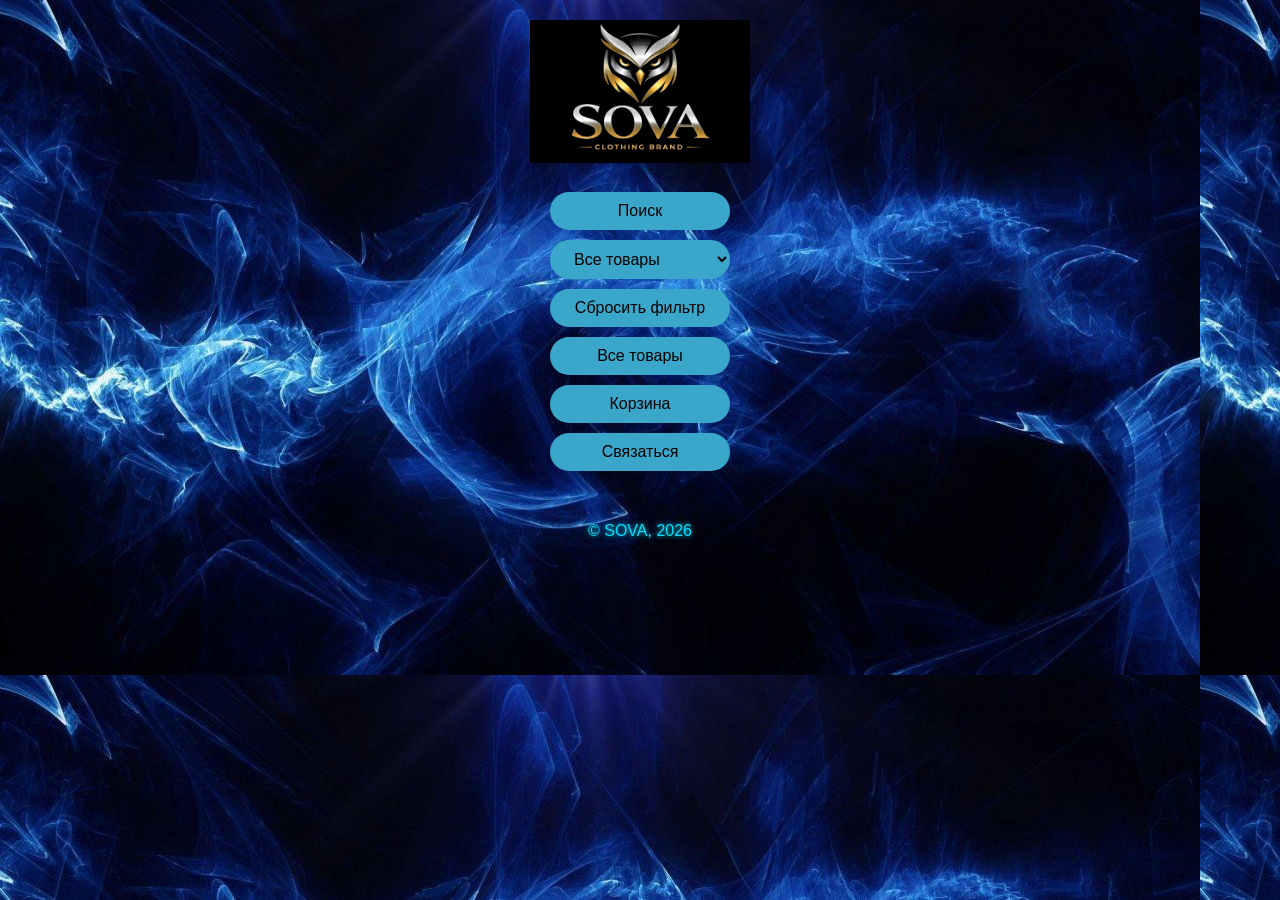
==== index.html @ 25308b77 "Add files via upload" ====
<!DOCTYPE html>
<html lang="ru">
    <head>
  <meta charset="UTF-8">
  <title>Sova Shop</title>
  <link rel="stylesheet" href="style.css">
</head>
<body>

  <!-- ЛОГО -->
<div class="logo">
  <img src="./images/logo1.jpeg">
</div>

<!-- КНОПКИ -->
<div class="controls">

<center><button onclick="applyFilters()" id="search" placeholder="Поиск">Поиск</button></center>

<center>
  <select id="filter">
  <option value="all">Все товары</option>
  <option value="shirt">Футболки</option>
  <option value="kostem">Костюмы</option>
  <option value="cap">Кепки</option>
  <option value="suit">Кроссовки</option>
  <option value="slates">Сланцы</option>
</select>
</center>

<center><button onclick="resetFilter()">Сбросить фильтр</button></center>
<center><button onclick="showAll()">Все товары</button></center>
<center><button onclick="openCart()"> Корзина</button></center>
<center><button onclick="openContacts()">Связаться</button></center>
</div>

<!-- ТОВАРЫ -->
<div class="products" id="products"></div>

<div id="contactModal" class="modal">
  <div class="modal-content">
    <span class="close" onclick="closeModal()">✖</span>

    <h3>Связаться</h3>

    <button onclick="goWhatsApp()">Заказ (WhatsApp)</button>
    <button onclick="goTelegram()">Автор (Telegram)</button>
  </div>
</div>
<footer>
  <p>© SOVA, 2026</p>
</footer>
<script src="script.js"></script>
</body>
</html>
---- style.css ----
body {
  background-image: url('./images/obou.jpg');
  margin: 0;
  font-family: Arial;
  text-align: center;
  color: #00e0ff;
  text-shadow: 0 0 5px #00e0ff;
}

/* ЛОГО */
.logo img {
  width: 220px;
  margin-top: 20px;
}

/* КНОПКИ */
.controls {
  margin-top: 20px;
}

button, select {
  background: #3aa6c9;
  padding: 10px 20px;
  margin: 5px;
  border-radius: 20px;
  border: none;
  cursor: pointer;
  font-size: 16px;
}

.controls button, select {
  width: 180px !important;
}

/* КАРТОЧКИ */
.products {
  display: flex;
  flex-wrap: wrap;
  justify-content: center;
  margin-top: 30px;
}

.card {
  background: white;
  width: 220px;
  margin: 15px;
  border-radius: 20px;
  padding: 10px;
  cursor: pointer;
  transition: 0.3s;
}

.card:hover {
  transform: scale(1.05);
}

.card img {
  width: 100%;
  border-radius: 15px;
}

.price {
  font-weight: bold;
  margin-top: 5px;
}


#sizeImages {
  display: flex;
  flex-wrap: wrap;
  justify-content: center;
  margin-top: 15px;
}
#previewSize {
  display: block;
  margin: 15px auto;
  border-radius: 15px;
}

#sizeImages img {
  width: 80px;
  cursor: pointer;
  transition: 0.3s;
}

#sizeImages img:hover {
  transform: scale(1.1);
}

.delete-btn {
  margin-top: 10px;
  background: #ff4d4d;
  color: white;
  border-radius: 15px;
  padding: 8px;
}

.modal {
  display: none;
  position: fixed;
  top: 0;
  left: 0;
  width: 100%;
  height: 100%;
  background: rgba(0,0,0,0.7);
}

.modal-content {
  background: #fff;
  padding: 20px;
  margin: 100px auto;
  width: 300px;
  border-radius: 15px;
  text-align: center;
}

.close {
  float: right;
  cursor: pointer;
  font-size: 20px;
}

.notify {
  position: fixed;
  top: 50%;
  left: 50%;
  transform: translate(-50%, -50%) scale(0.9);
  
  background: rgba(0,0,0,0.85);
  padding: 20px 25px;
  border-radius: 15px;
  
  color: white;
  text-align: center;

  opacity: 0;
  pointer-events: none;

  transition: 0.3s;
  z-index: 999;
}

.notify.show {
  opacity: 1;
  transform: translate(-50%, -50%) scale(1);
  pointer-events: auto;
}

.notify button {
  margin-top: 10px;
}
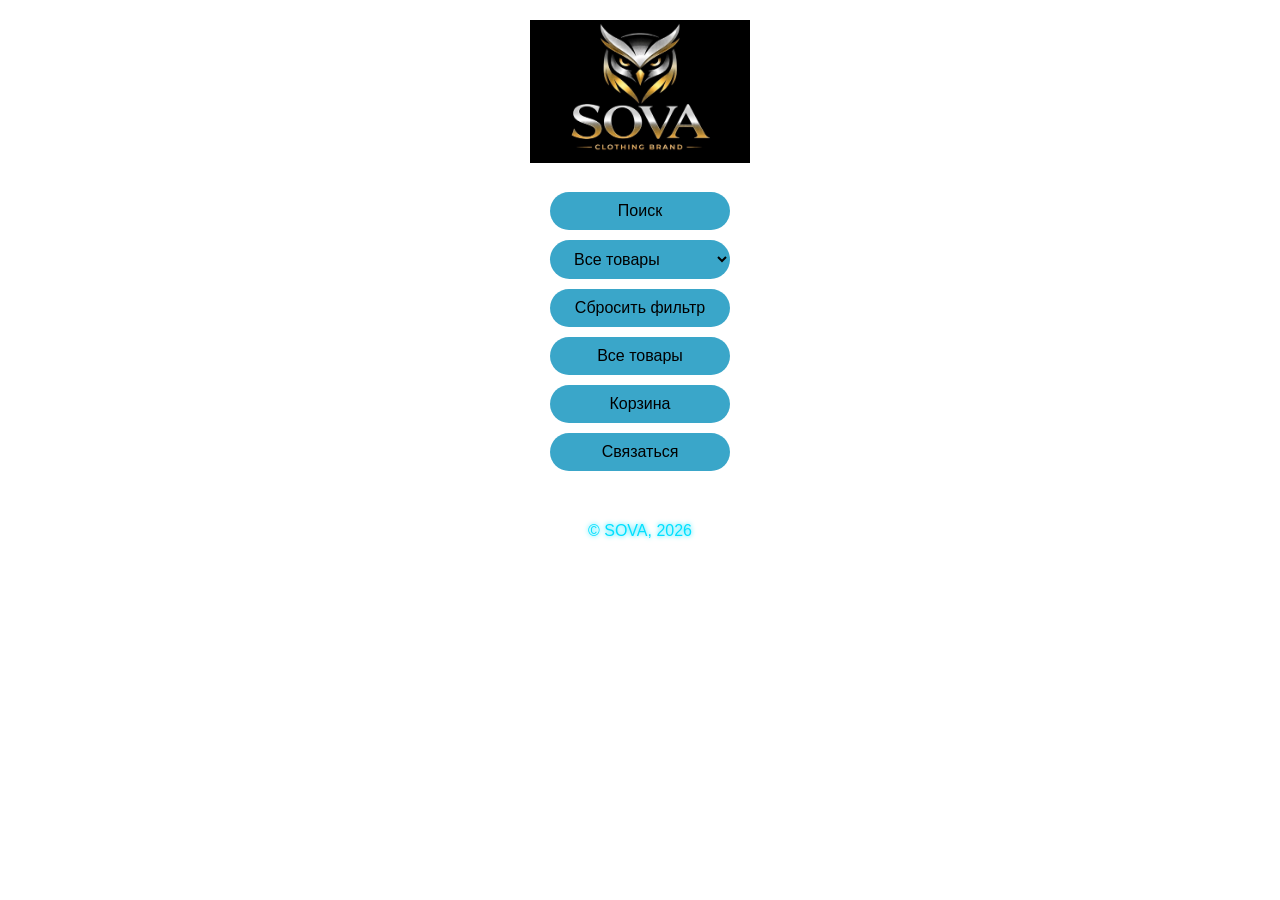
==== commit 1ec12d9c: "Update index.html" ====
--- a/index.html
+++ b/index.html
@@ -1,7 +1,7 @@
 <!DOCTYPE html>
 <html lang="ru">
     <head>
-  <meta charset="UTF-8">
+ <meta name="viewport" content="width=device-width, initial-scale=1.0">
   <title>Sova Shop</title>
   <link rel="stylesheet" href="style.css">
 </head>
@@ -52,4 +52,4 @@
 </footer>
 <script src="script.js"></script>
 </body>
-</html>+</html>
--- a/style.css
+++ b/style.css
@@ -1,10 +1,12 @@
 body {
-  background-image: url('./images/obou.jpg');
   margin: 0;
-  font-family: Arial;
+  padding: 0;
+  background-image: url('./images/obou.jpg') no-repeat center center fixed;
+  font-family: Arial, sans-serif;
   text-align: center;
   color: #00e0ff;
   text-shadow: 0 0 5px #00e0ff;
+  background-size: cover;
 }
 
 /* ЛОГО */
@@ -19,6 +21,8 @@
 }
 
 button, select {
+  width: 80%;
+  max-width: 300px;
   background: #3aa6c9;
   padding: 10px 20px;
   margin: 5px;
@@ -145,7 +149,30 @@
   transform: translate(-50%, -50%) scale(1);
   pointer-events: auto;
 }
-
 .notify button {
   margin-top: 10px;
-}+}
+.container {
+  display: flex;
+  flex-direction: column;
+  align-items: center;
+  justify-content: center;
+  min-height: 100vh;
+  text-align: center;
+}
+
+@media (max-width: 600px) {
+  h2 {
+    font-size: 20px;
+  }
+
+  img {
+    max-width: 90%;
+    height: auto;
+  }
+
+  button {
+    width: 90%;
+    font-size: 15px;
+  }
+}
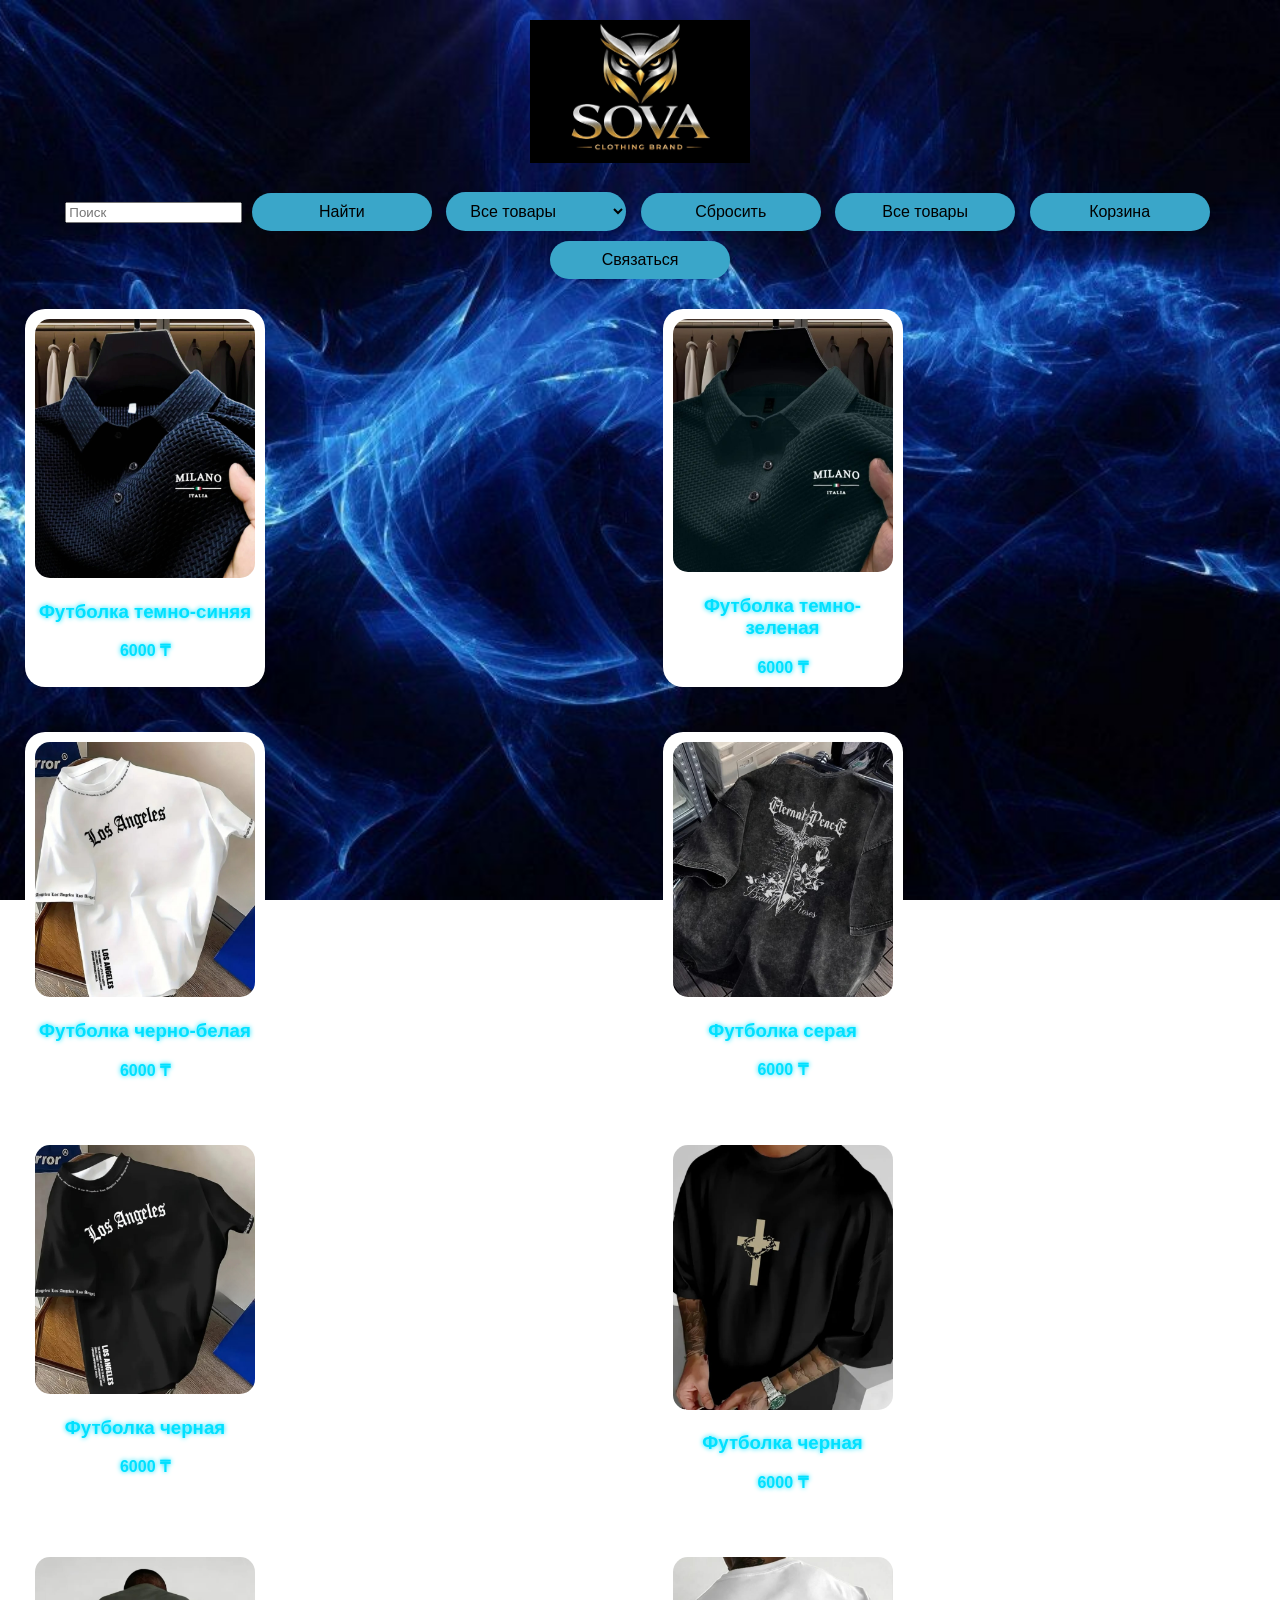
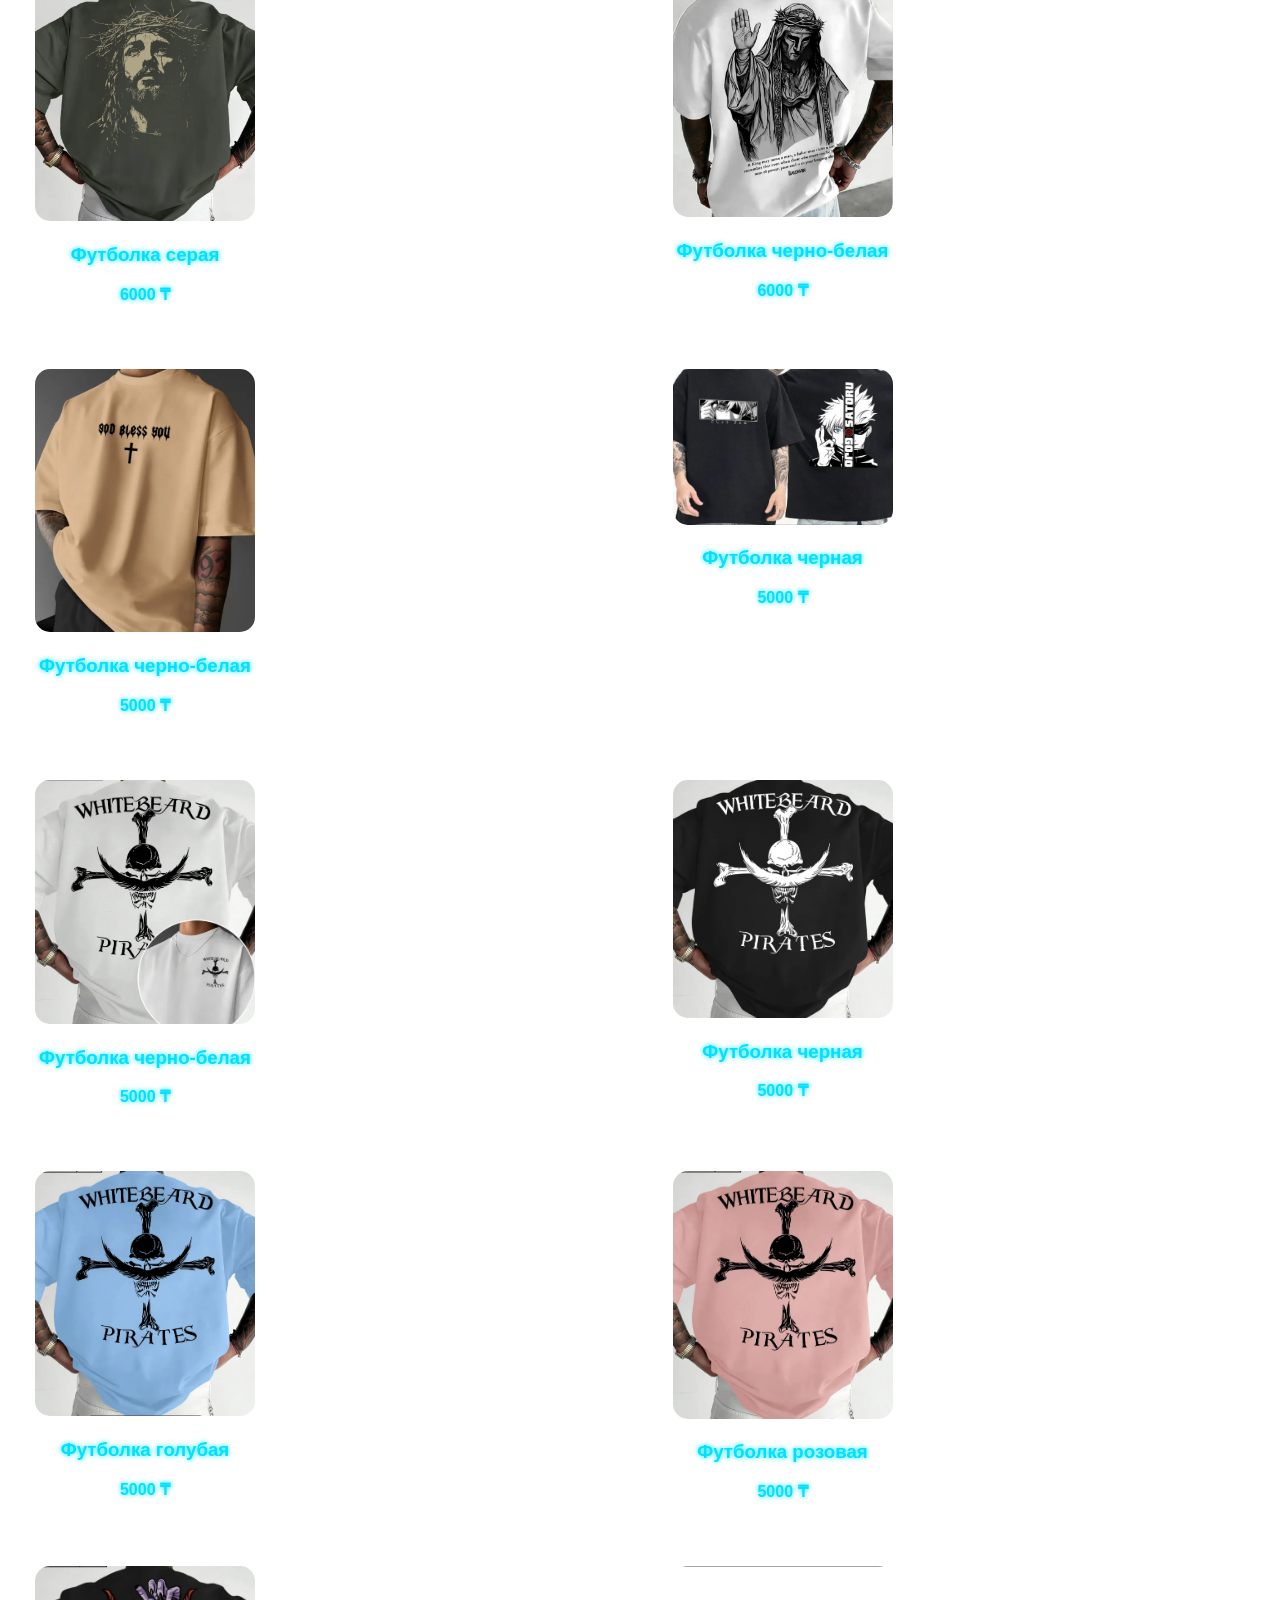
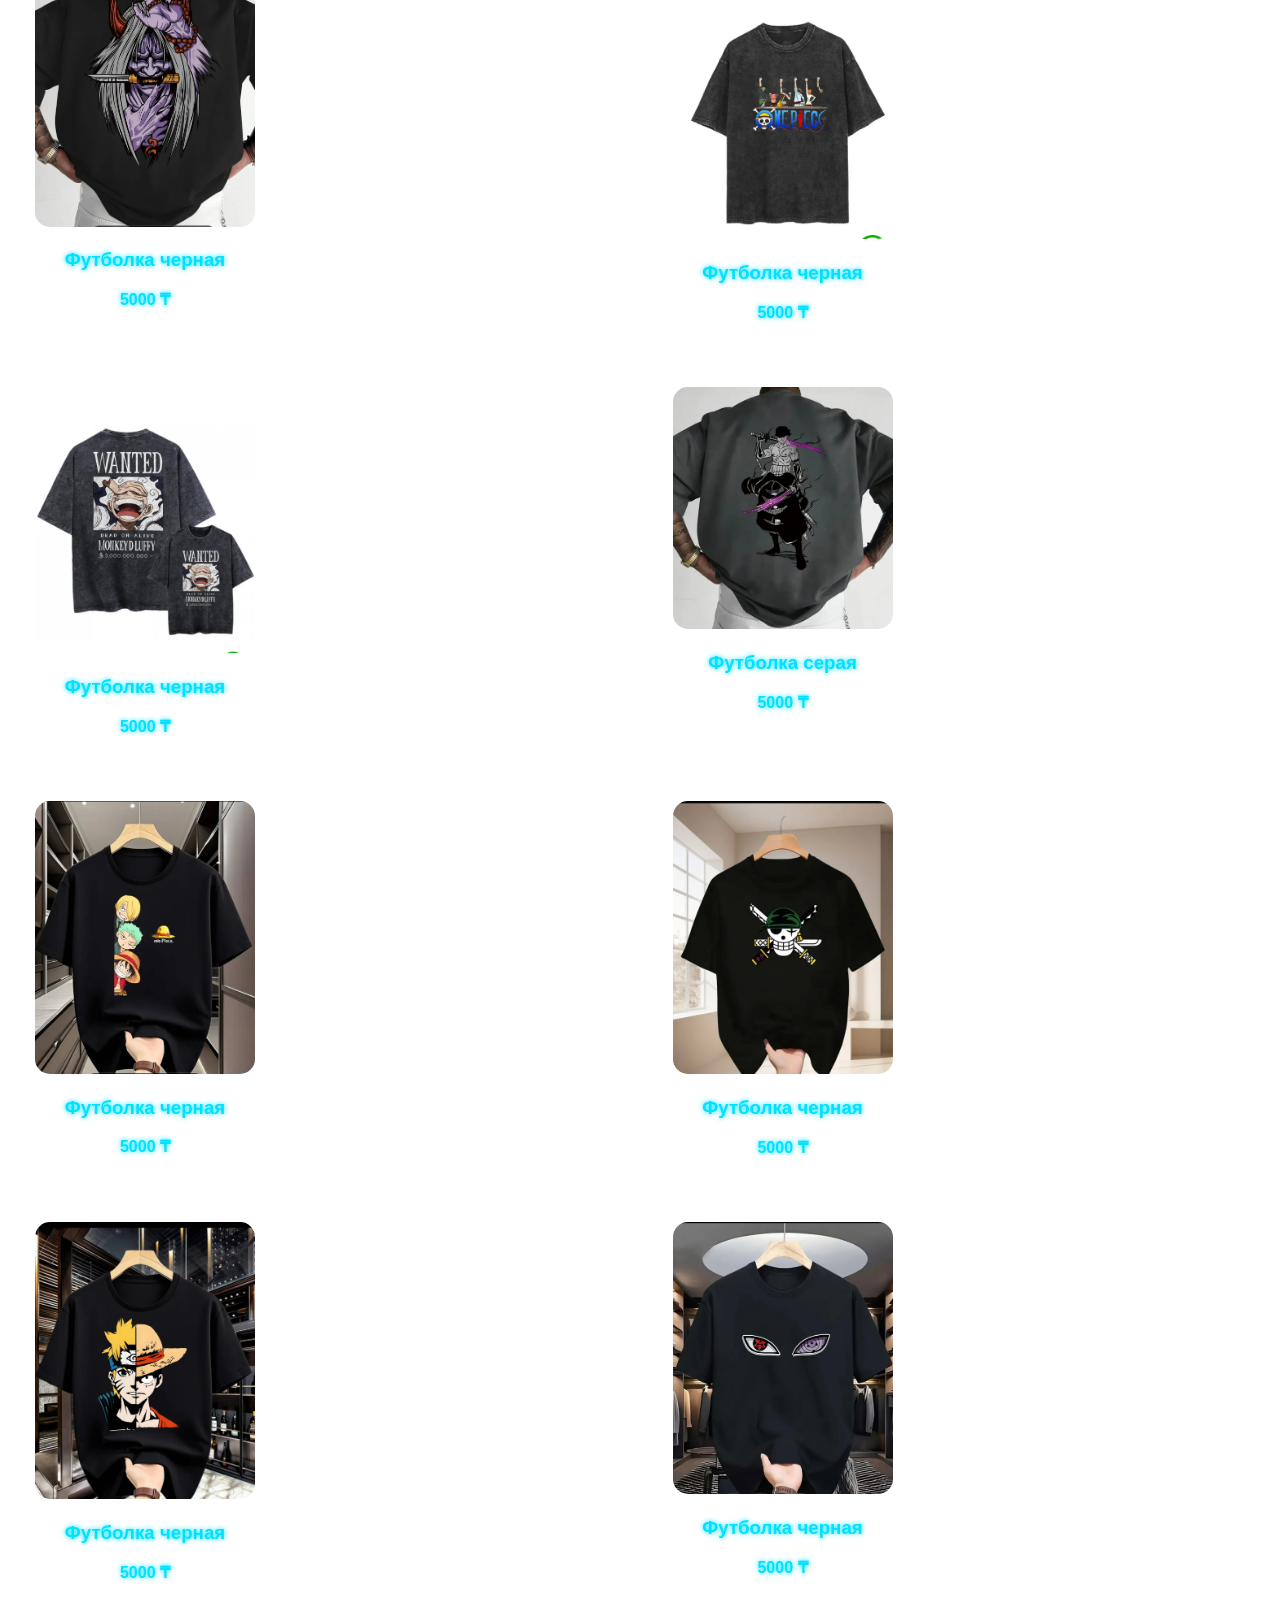
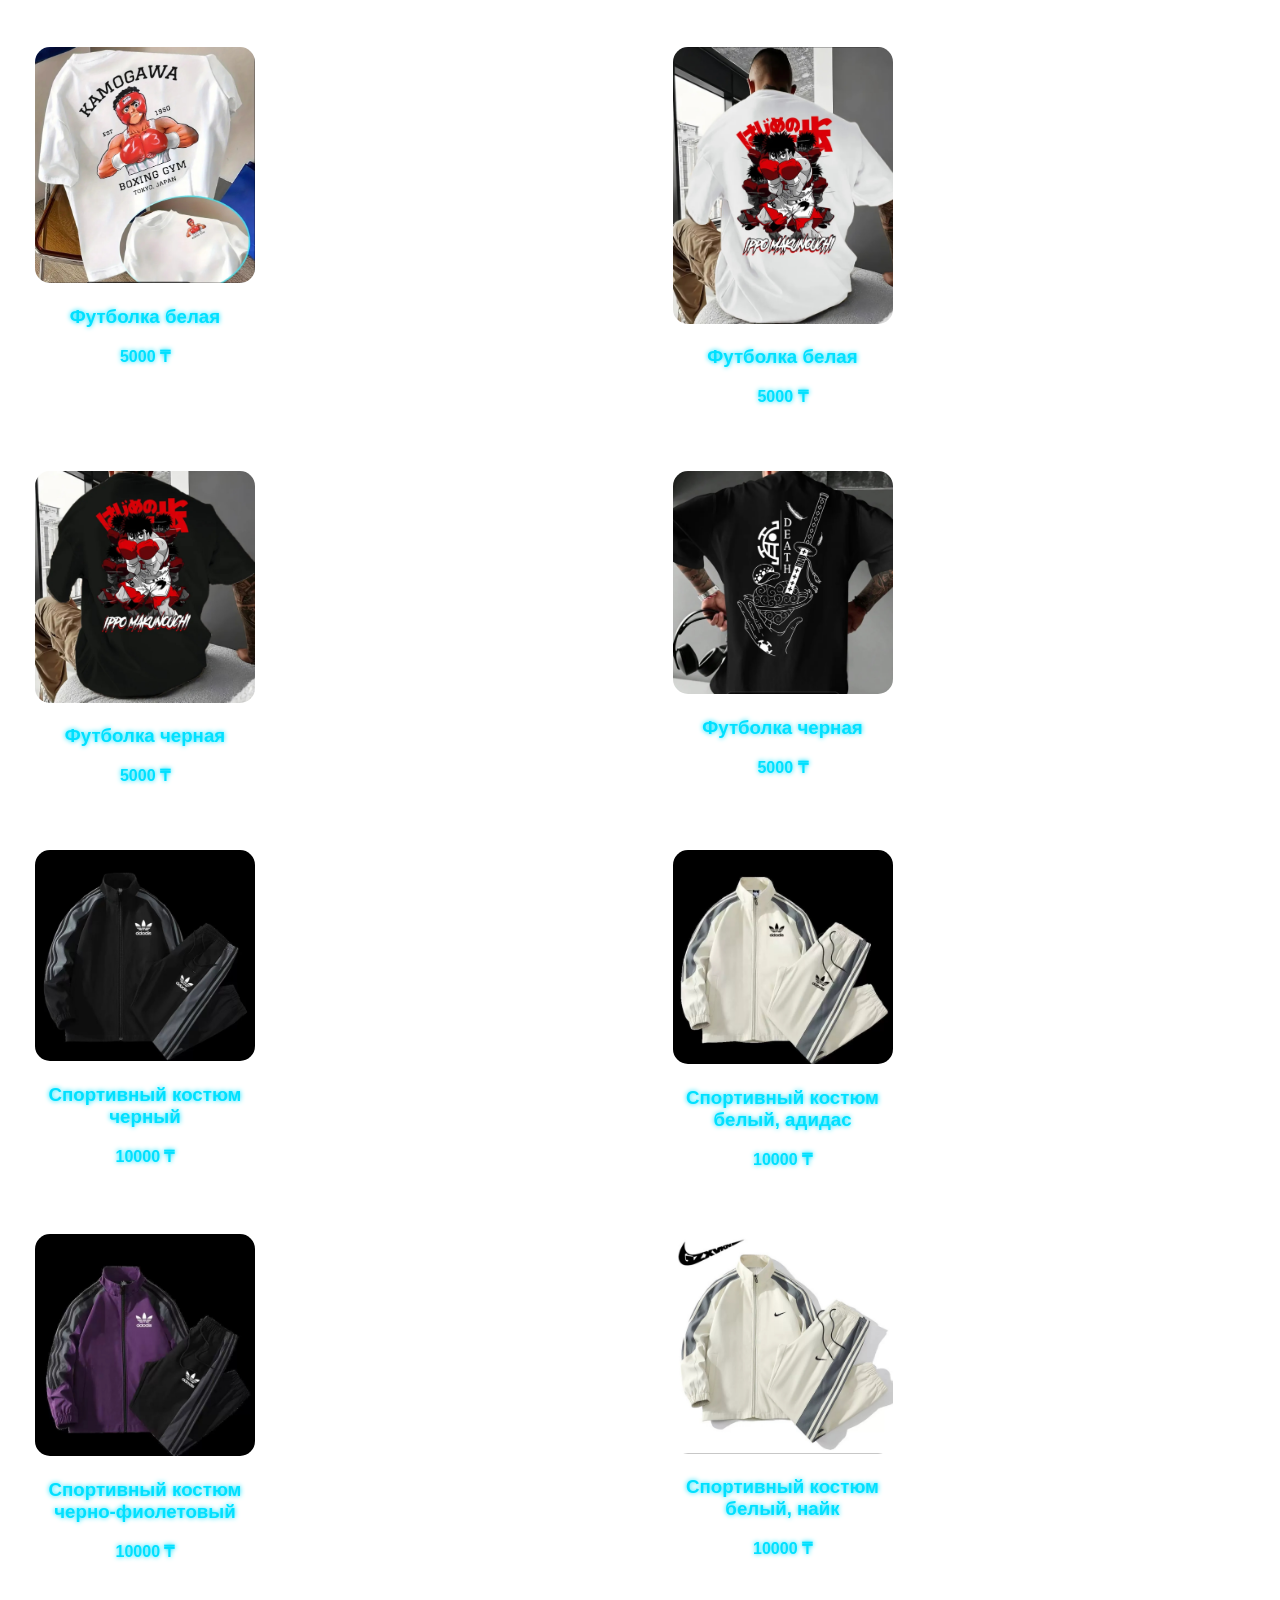
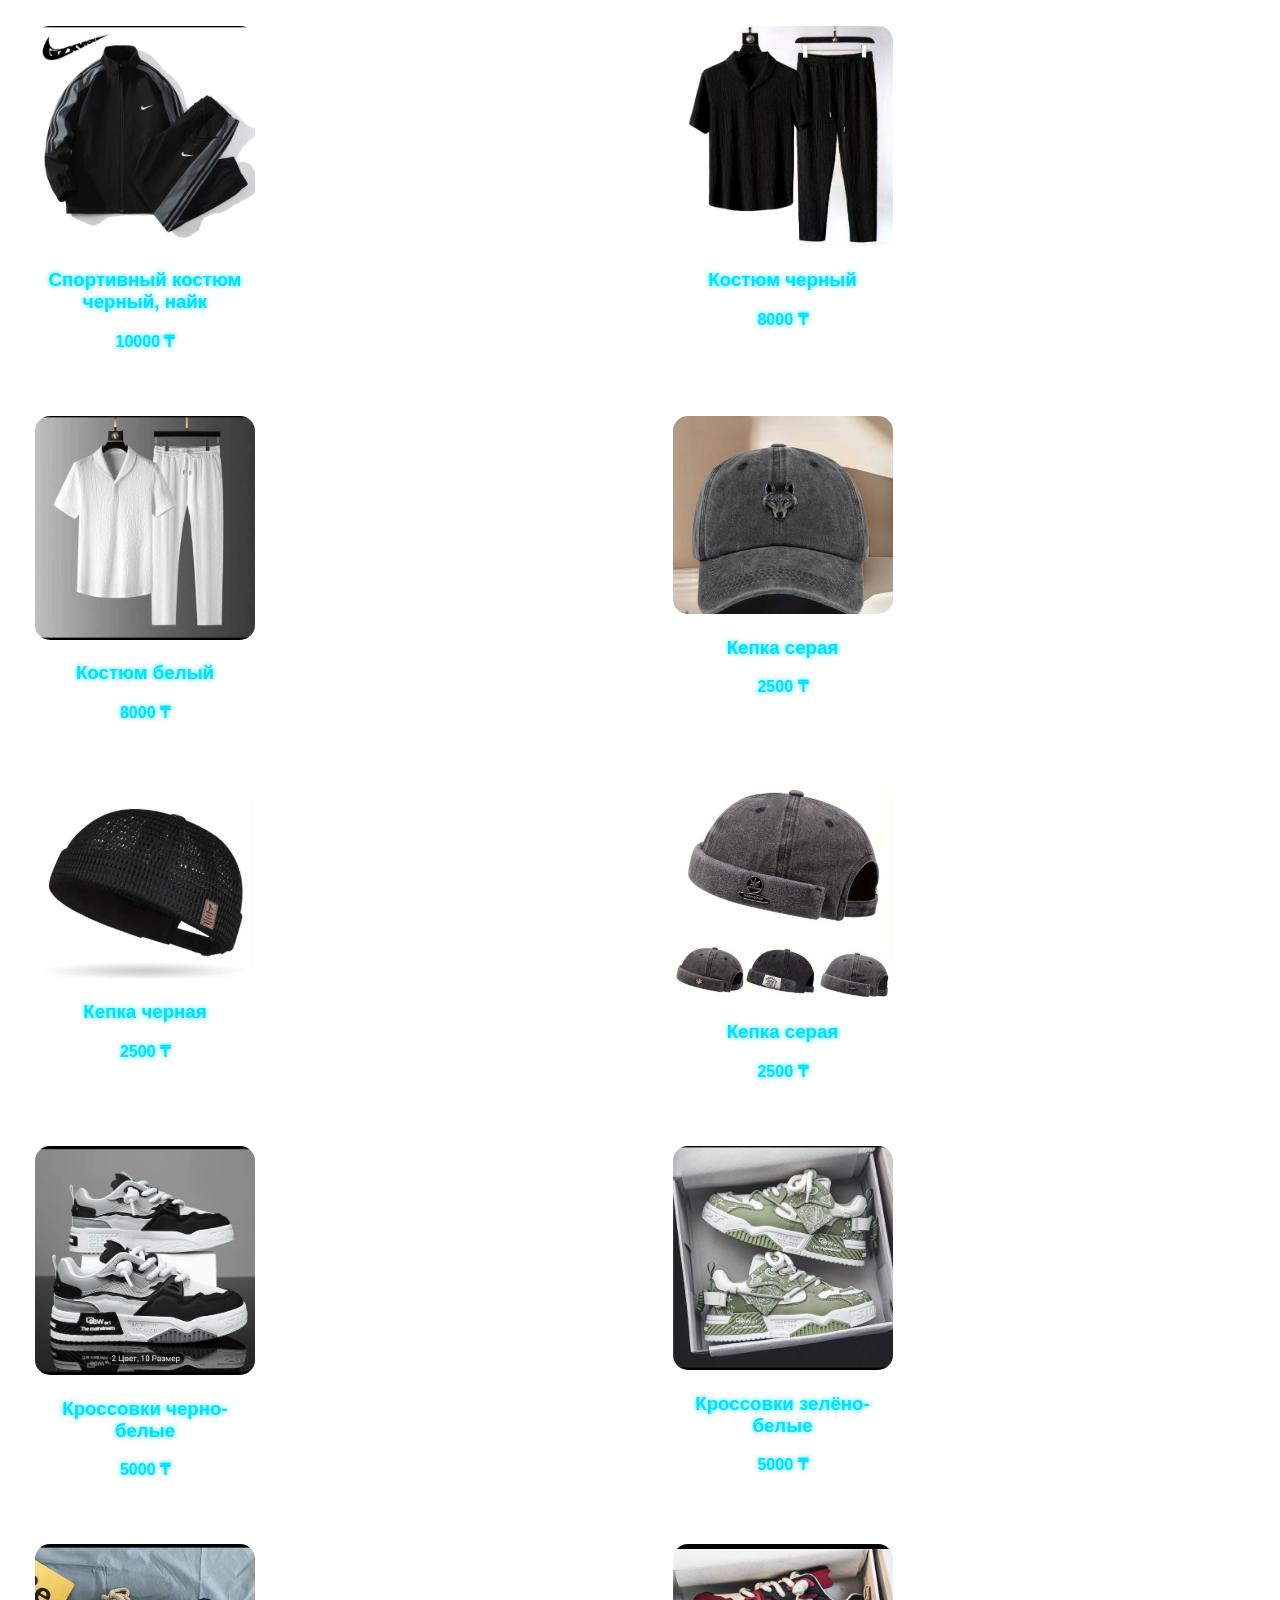
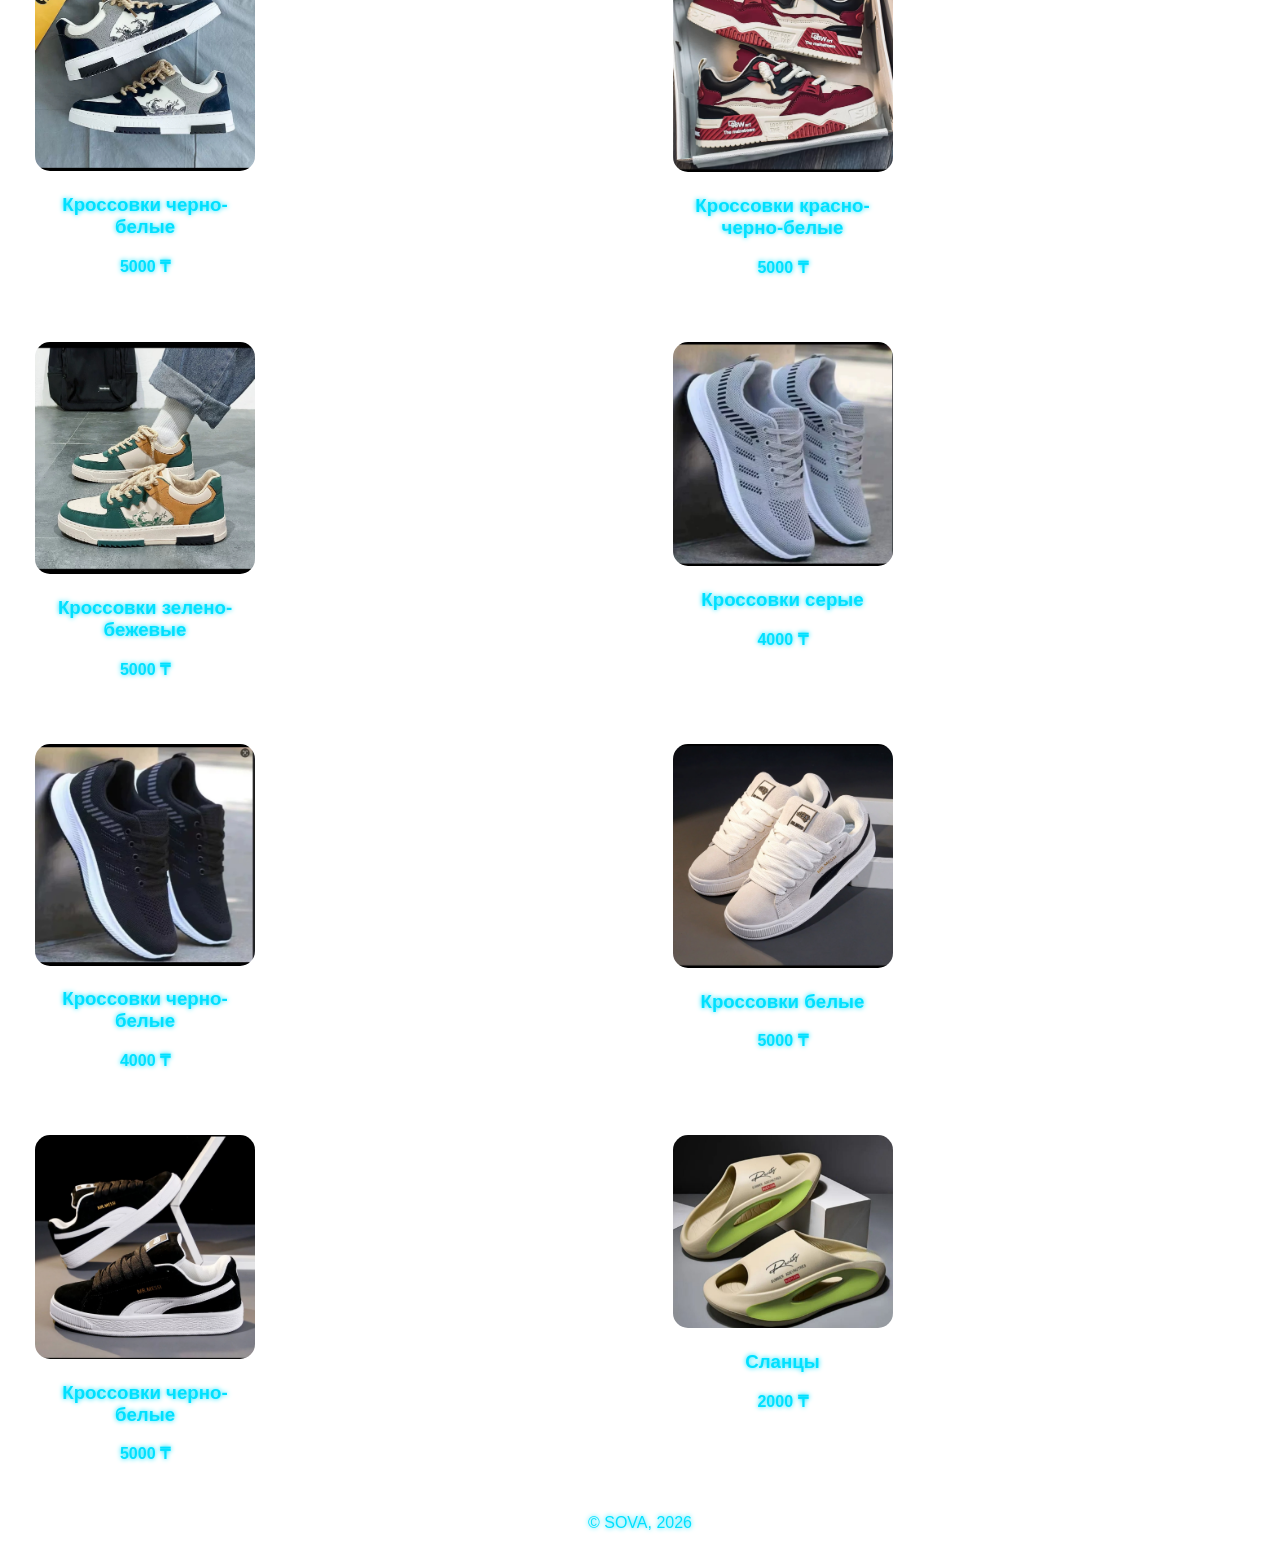
==== commit 9daf323c: "Update index.html" ====
--- a/index.html
+++ b/index.html
@@ -1,55 +1,58 @@
 <!DOCTYPE html>
 <html lang="ru">
-    <head>
- <meta name="viewport" content="width=device-width, initial-scale=1.0">
-  <title>Sova Shop</title>
-  <link rel="stylesheet" href="style.css">
+<head>
+<meta name="viewport" content="width=device-width, initial-scale=1.0">
+<title>Sova Shop</title>
+<link rel="stylesheet" href="style.css">
 </head>
+
 <body>
 
-  <!-- ЛОГО -->
 <div class="logo">
-  <img src="./images/logo1.jpeg">
+  <img src="images/logo1.jpeg">
 </div>
 
-<!-- КНОПКИ -->
 <div class="controls">
 
-<center><button onclick="applyFilters()" id="search" placeholder="Поиск">Поиск</button></center>
+<input type="text" id="search" placeholder="Поиск">
+<button onclick="applyFilters()">Найти</button>
 
-<center>
-  <select id="filter">
+<select id="filter">
   <option value="all">Все товары</option>
   <option value="shirt">Футболки</option>
   <option value="kostem">Костюмы</option>
   <option value="cap">Кепки</option>
-  <option value="suit">Кроссовки</option>
+  <option value="krossowki">Кроссовки</option>
   <option value="slates">Сланцы</option>
 </select>
-</center>
 
-<center><button onclick="resetFilter()">Сбросить фильтр</button></center>
-<center><button onclick="showAll()">Все товары</button></center>
-<center><button onclick="openCart()"> Корзина</button></center>
-<center><button onclick="openContacts()">Связаться</button></center>
+<button onclick="resetFilter()">Сбросить</button>
+<button onclick="showAll()">Все товары</button>
+<button onclick="openCart()">Корзина</button>
+<button onclick="openContacts()">Связаться</button>
+
 </div>
 
-<!-- ТОВАРЫ -->
 <div class="products" id="products"></div>
 
 <div id="contactModal" class="modal">
   <div class="modal-content">
     <span class="close" onclick="closeModal()">✖</span>
-
     <h3>Связаться</h3>
-
-    <button onclick="goWhatsApp()">Заказ (WhatsApp)</button>
-    <button onclick="goTelegram()">Автор (Telegram)</button>
+    <button onclick="goWhatsApp()">WhatsApp</button>
+    <button onclick="goTelegram()">Telegram</button>
   </div>
 </div>
+
 <footer>
-  <p>© SOVA, 2026</p>
+<p>© SOVA, 2026</p>
 </footer>
+
 <script src="script.js"></script>
+
+<script>
+render(products); // сразу показываем товары
+</script>
+
 </body>
 </html>
--- a/style.css
+++ b/style.css
@@ -1,11 +1,12 @@
 body {
   margin: 0;
   padding: 0;
-  background-image: url('./images/obou.jpg') no-repeat center center fixed;
   font-family: Arial, sans-serif;
   text-align: center;
   color: #00e0ff;
   text-shadow: 0 0 5px #00e0ff;
+
+  background: url("images/obou.jpg") no-repeat center center fixed;
   background-size: cover;
 }
 
@@ -38,10 +39,22 @@
 
 /* КАРТОЧКИ */
 .products {
-  display: flex;
-  flex-wrap: wrap;
-  justify-content: center;
-  margin-top: 30px;
+  display: grid;
+  grid-template-columns: repeat(2, 1fr);
+  gap: 15px;
+  padding: 10px;
+}
+
+.product {
+  background: white;
+  border-radius: 20px;
+  padding: 10px;
+  text-align: center;
+}
+
+.product img {
+  width: 100%;
+  border-radius: 15px;
 }
 
 .card {
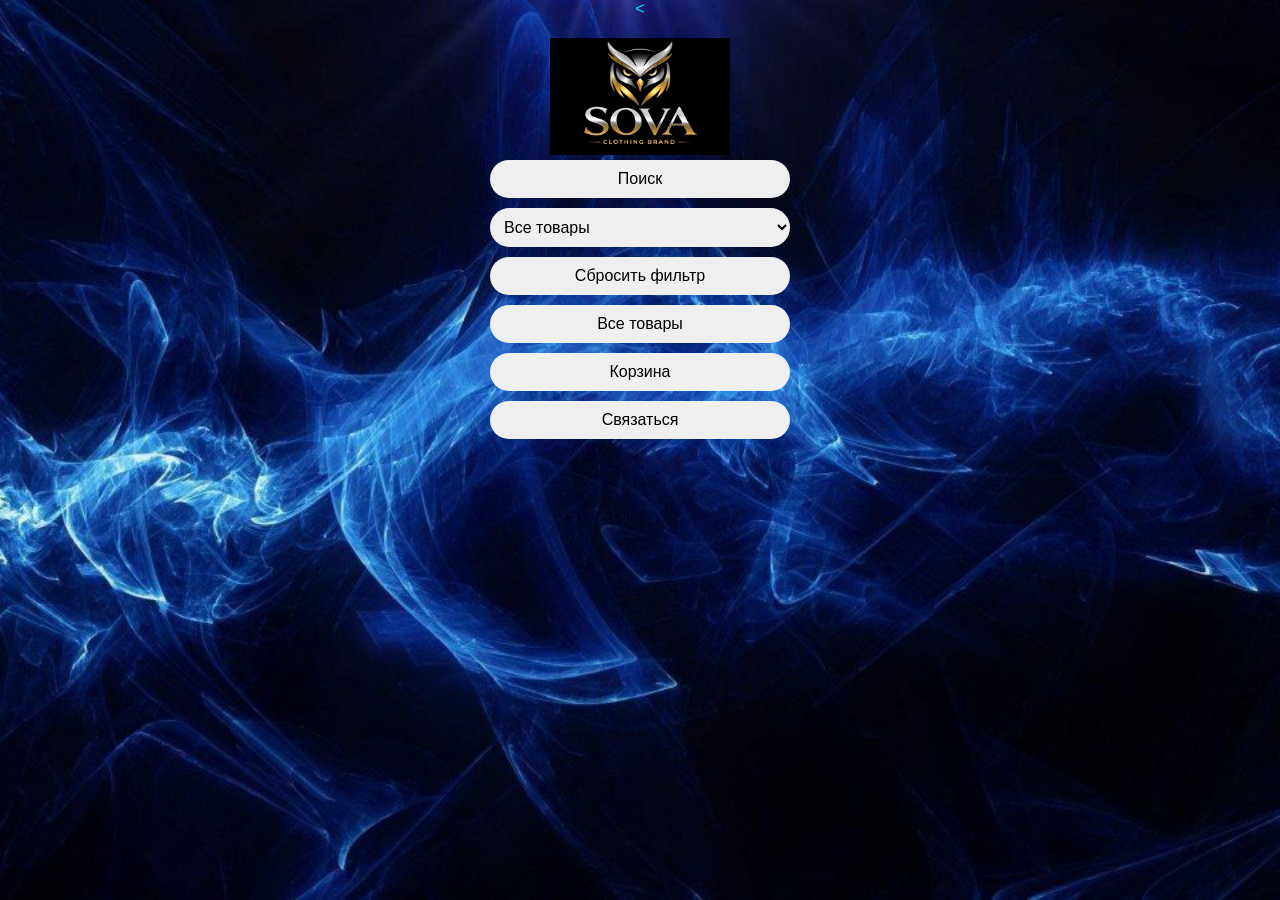
==== commit 2e891728: "Update index.html" ====
--- a/index.html
+++ b/index.html
@@ -1,6 +1,7 @@
-<!DOCTYPE html>
+<<!DOCTYPE html>
 <html lang="ru">
 <head>
+<meta charset="UTF-8">
 <meta name="viewport" content="width=device-width, initial-scale=1.0">
 <title>Sova Shop</title>
 <link rel="stylesheet" href="style.css">
@@ -9,13 +10,12 @@
 <body>
 
 <div class="logo">
-  <img src="images/logo1.jpeg">
+  <img src="./images/logo1.jpeg">
 </div>
 
 <div class="controls">
 
-<input type="text" id="search" placeholder="Поиск">
-<button onclick="applyFilters()">Найти</button>
+<button onclick="applyFilters()">Поиск</button>
 
 <select id="filter">
   <option value="all">Все товары</option>
@@ -26,7 +26,7 @@
   <option value="slates">Сланцы</option>
 </select>
 
-<button onclick="resetFilter()">Сбросить</button>
+<button onclick="resetFilter()">Сбросить фильтр</button>
 <button onclick="showAll()">Все товары</button>
 <button onclick="openCart()">Корзина</button>
 <button onclick="openContacts()">Связаться</button>
@@ -44,15 +44,6 @@
   </div>
 </div>
 
-<footer>
-<p>© SOVA, 2026</p>
-</footer>
-
 <script src="script.js"></script>
-
-<script>
-render(products); // сразу показываем товары
-</script>
-
 </body>
 </html>
--- a/style.css
+++ b/style.css
@@ -1,10 +1,8 @@
 body {
   margin: 0;
-  padding: 0;
-  font-family: Arial, sans-serif;
+  font-family: Arial;
   text-align: center;
   color: #00e0ff;
-  text-shadow: 0 0 5px #00e0ff;
 
   background: url("images/obou.jpg") no-repeat center center fixed;
   background-size: cover;
@@ -12,44 +10,46 @@
 
 /* ЛОГО */
 .logo img {
-  width: 220px;
+  width: 180px;
   margin-top: 20px;
 }
 
 /* КНОПКИ */
 .controls {
-  margin-top: 20px;
+  display: flex;
+  flex-direction: column;
+  align-items: center;
 }
 
-button, select {
-  width: 80%;
+input, button, select {
+  width: 90%;
   max-width: 300px;
-  background: #3aa6c9;
-  padding: 10px 20px;
   margin: 5px;
+  padding: 10px;
   border-radius: 20px;
   border: none;
-  cursor: pointer;
   font-size: 16px;
 }
 
-.controls button, select {
-  width: 180px !important;
-}
-
-/* КАРТОЧКИ */
+/* ТОВАРЫ */
 .products {
   display: grid;
   grid-template-columns: repeat(2, 1fr);
-  gap: 15px;
+  gap: 12px;
   padding: 10px;
 }
 
+/* КАРТОЧКА */
 .product {
   background: white;
   border-radius: 20px;
   padding: 10px;
-  text-align: center;
+  cursor: pointer;
+  transition: 0.3s;
+}
+
+.product:hover {
+  transform: scale(1.05);
 }
 
 .product img {
@@ -57,135 +57,42 @@
   border-radius: 15px;
 }
 
-.card {
-  background: white;
-  width: 220px;
-  margin: 15px;
-  border-radius: 20px;
-  padding: 10px;
-  cursor: pointer;
-  transition: 0.3s;
+.price {
+  font-weight: bold;
+  color: black;
 }
 
-.card:hover {
-  transform: scale(1.05);
-}
-
-.card img {
-  width: 100%;
-  border-radius: 15px;
-}
-
-.price {
-  font-weight: bold;
-  margin-top: 5px;
-}
-
-
-#sizeImages {
-  display: flex;
-  flex-wrap: wrap;
-  justify-content: center;
-  margin-top: 15px;
-}
-#previewSize {
-  display: block;
-  margin: 15px auto;
-  border-radius: 15px;
-}
-
-#sizeImages img {
-  width: 80px;
-  cursor: pointer;
-  transition: 0.3s;
-}
-
-#sizeImages img:hover {
-  transform: scale(1.1);
-}
-
-.delete-btn {
-  margin-top: 10px;
-  background: #ff4d4d;
-  color: white;
-  border-radius: 15px;
-  padding: 8px;
-}
-
+/* МОДАЛКА */
 .modal {
   display: none;
   position: fixed;
-  top: 0;
-  left: 0;
   width: 100%;
   height: 100%;
   background: rgba(0,0,0,0.7);
 }
 
 .modal-content {
-  background: #fff;
+  background: white;
+  margin: 100px auto;
   padding: 20px;
-  margin: 100px auto;
-  width: 300px;
+  width: 80%;
   border-radius: 15px;
-  text-align: center;
 }
 
-.close {
-  float: right;
-  cursor: pointer;
-  font-size: 20px;
-}
-
+/* УВЕДОМЛЕНИЕ */
 .notify {
   position: fixed;
   top: 50%;
   left: 50%;
-  transform: translate(-50%, -50%) scale(0.9);
-  
-  background: rgba(0,0,0,0.85);
-  padding: 20px 25px;
-  border-radius: 15px;
-  
+  transform: translate(-50%, -50%);
+  background: black;
   color: white;
-  text-align: center;
-
+  padding: 15px;
+  border-radius: 10px;
   opacity: 0;
-  pointer-events: none;
-
   transition: 0.3s;
-  z-index: 999;
 }
 
 .notify.show {
   opacity: 1;
-  transform: translate(-50%, -50%) scale(1);
-  pointer-events: auto;
 }
-.notify button {
-  margin-top: 10px;
-}
-.container {
-  display: flex;
-  flex-direction: column;
-  align-items: center;
-  justify-content: center;
-  min-height: 100vh;
-  text-align: center;
-}
-
-@media (max-width: 600px) {
-  h2 {
-    font-size: 20px;
-  }
-
-  img {
-    max-width: 90%;
-    height: auto;
-  }
-
-  button {
-    width: 90%;
-    font-size: 15px;
-  }
-}
